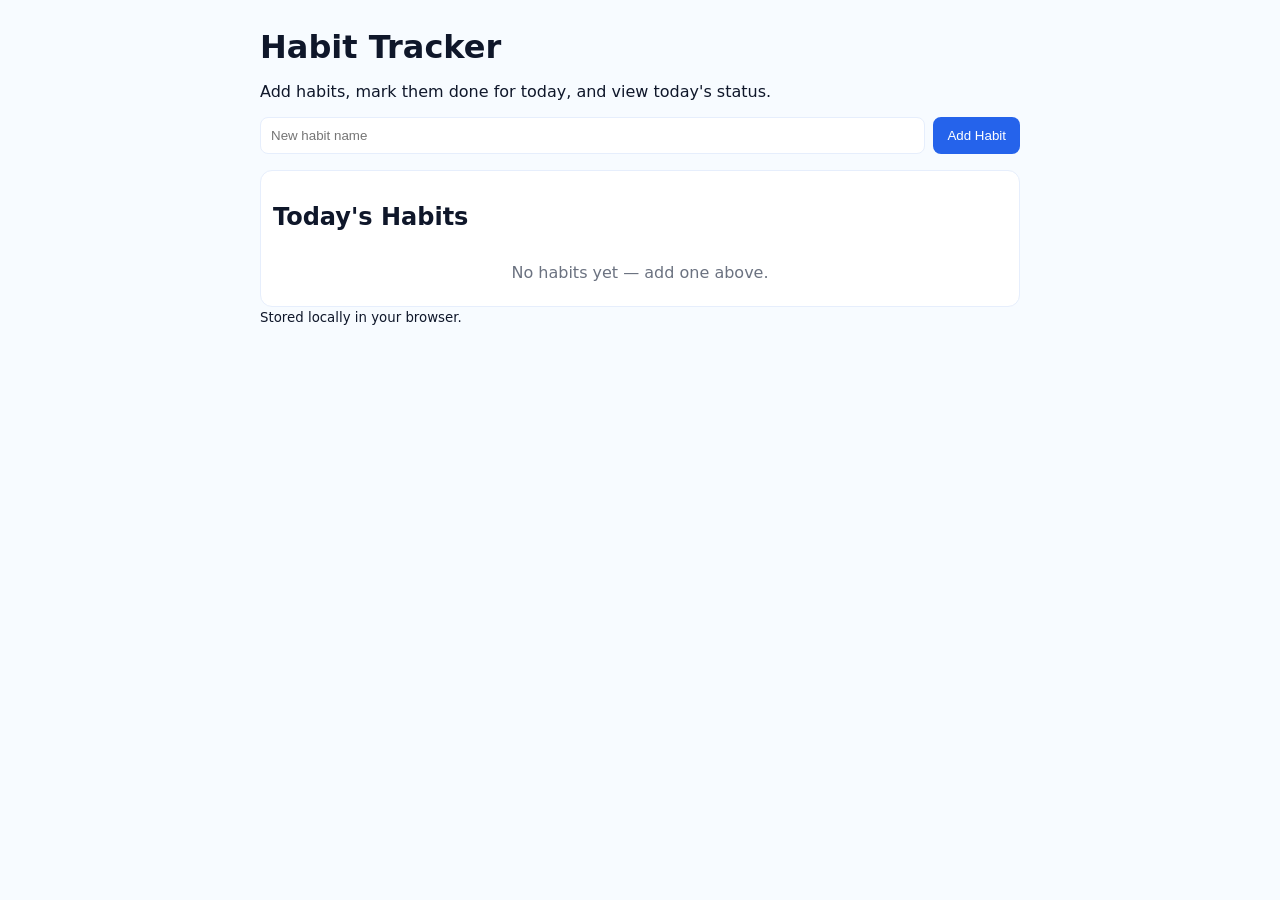
==== habits.html @ b2722dbc "Add habit tracker" ====
<!DOCTYPE html>
<html lang="en">
<head>
  <meta charset="utf-8" />
  <meta name="viewport" content="width=device-width,initial-scale=1" />
  <title>Habit Tracker</title>
  <link rel="stylesheet" href="habits.css" />
</head>
<body>
  <main class="container">
    <header>
      <h1>Habit Tracker</h1>
      <p>Add habits, mark them done for today, and view today's status.</p>
    </header>

    <section class="add-habit">
      <input id="habitName" type="text" placeholder="New habit name" maxlength="80" />
      <button id="addHabitBtn">Add Habit</button>
    </section>

    <section class="habits-list">
      <h2>Today's Habits</h2>
      <ul id="habits"></ul>
    </section>

    <footer>
      <small>Stored locally in your browser.</small>
    </footer>
  </main>
  <script src="habits.js"></script>
</body>
</html>
---- habits.css ----
:root{--bg:#f7fbff;--card:#fff;--text:#0f172a;--muted:#6b7280;--accent:#2563eb}
*{box-sizing:border-box}
body{font-family:Inter,system-ui,-apple-system,Segoe UI,Roboto,Arial,sans-serif;background:var(--bg);color:var(--text);margin:0;padding:28px}
.container{max-width:760px;margin:0 auto;background:transparent}
header h1{margin:0 0 6px}
.add-habit{display:flex;gap:8px;margin:16px 0}
.add-habit input{flex:1;padding:10px;border-radius:8px;border:1px solid #e6eefc}
.add-habit button{padding:10px 14px;background:var(--accent);color:#fff;border:none;border-radius:8px;cursor:pointer}
.habits-list{background:var(--card);padding:12px;border-radius:12px;border:1px solid #e6eefc}
.habits-list ul{list-style:none;padding:0;margin:0}
.habit-item{display:flex;align-items:center;justify-content:space-between;padding:8px 6px;border-bottom:1px solid #f1f5f9}
.habit-item:last-child{border-bottom:none}
.habit-meta{display:flex;align-items:center;gap:12px}
.habit-name{font-weight:600}
.checkbox{width:20px;height:20px;border-radius:4px;border:1px solid #cbd5e1;display:inline-flex;align-items:center;justify-content:center;cursor:pointer}
.done{background:#10b981;color:#fff;border-color:transparent}
.empty{color:var(--muted);padding:12px;text-align:center}
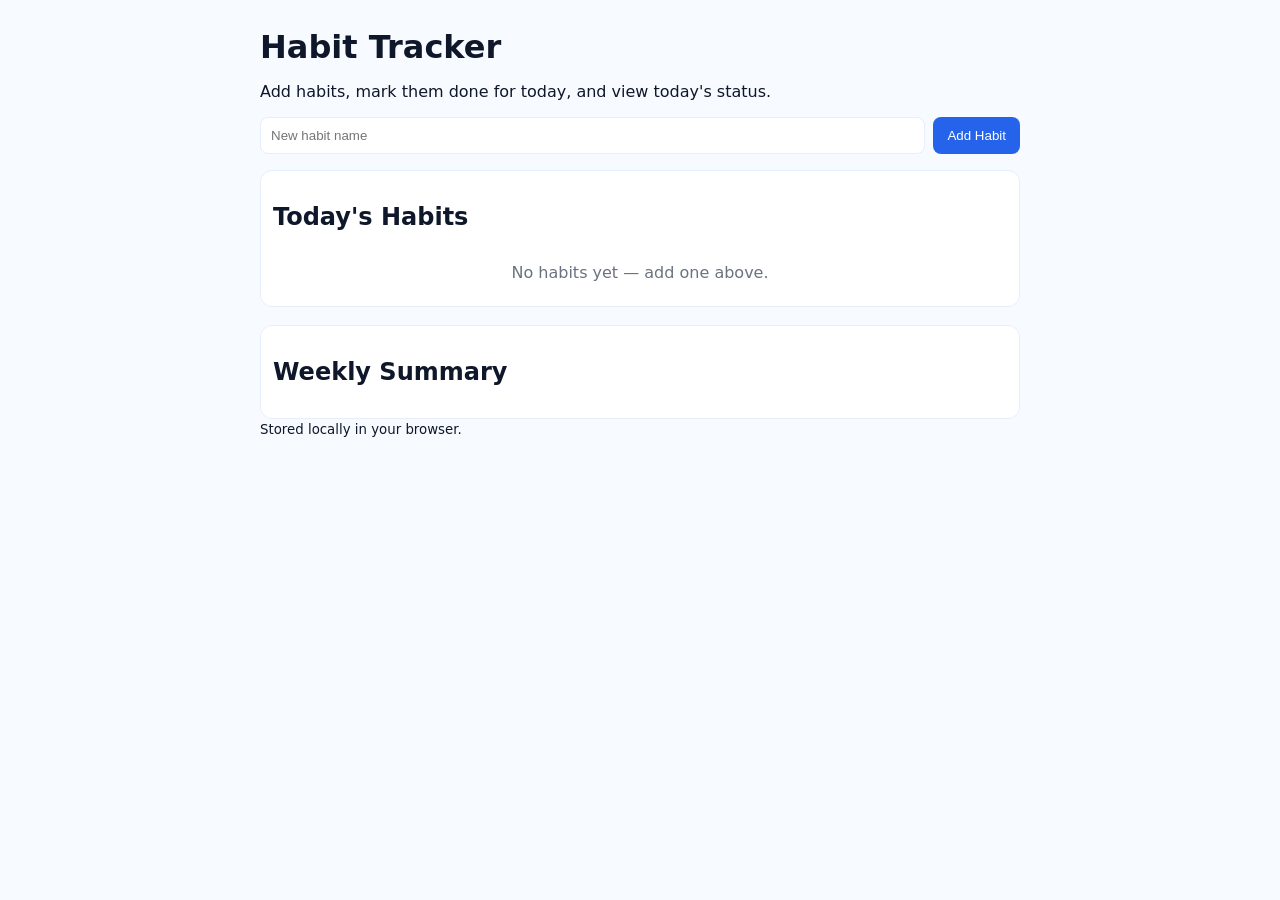
==== commit f8797f53: "Add streaks, weekly summary, and rename action to habit tracker" ====
--- a/habits.html
+++ b/habits.html
@@ -23,6 +23,11 @@
       <ul id="habits"></ul>
     </section>
 
+    <section class="weekly-summary">
+      <h2>Weekly Summary</h2>
+      <div id="weeklySummary"></div>
+    </section>
+
     <footer>
       <small>Stored locally in your browser.</small>
     </footer>
--- a/habits.css
+++ b/habits.css
@@ -14,4 +14,10 @@
 .habit-name{font-weight:600}
 .checkbox{width:20px;height:20px;border-radius:4px;border:1px solid #cbd5e1;display:inline-flex;align-items:center;justify-content:center;cursor:pointer}
 .done{background:#10b981;color:#fff;border-color:transparent}
-.empty{color:var(--muted);padding:12px;text-align:center}+.empty{color:var(--muted);padding:12px;text-align:center}
+.habit-stats{display:flex;flex-direction:column;font-size:0.85rem;color:var(--muted)}
+.badge{display:inline-block;padding:4px 8px;border-radius:999px;background:#eef2ff;color:#1e40af;font-weight:600;margin-left:8px}
+.actions button{background:transparent;border:1px solid #e6eefc;padding:6px 8px;border-radius:8px;cursor:pointer}
+.weekly-summary{margin-top:18px;background:var(--card);padding:12px;border-radius:12px;border:1px solid #e6eefc}
+.weekly-summary .summary-item{display:flex;justify-content:space-between;padding:6px 8px;border-bottom:1px solid #f1f5f9}
+.weekly-summary .summary-item:last-child{border-bottom:none}
